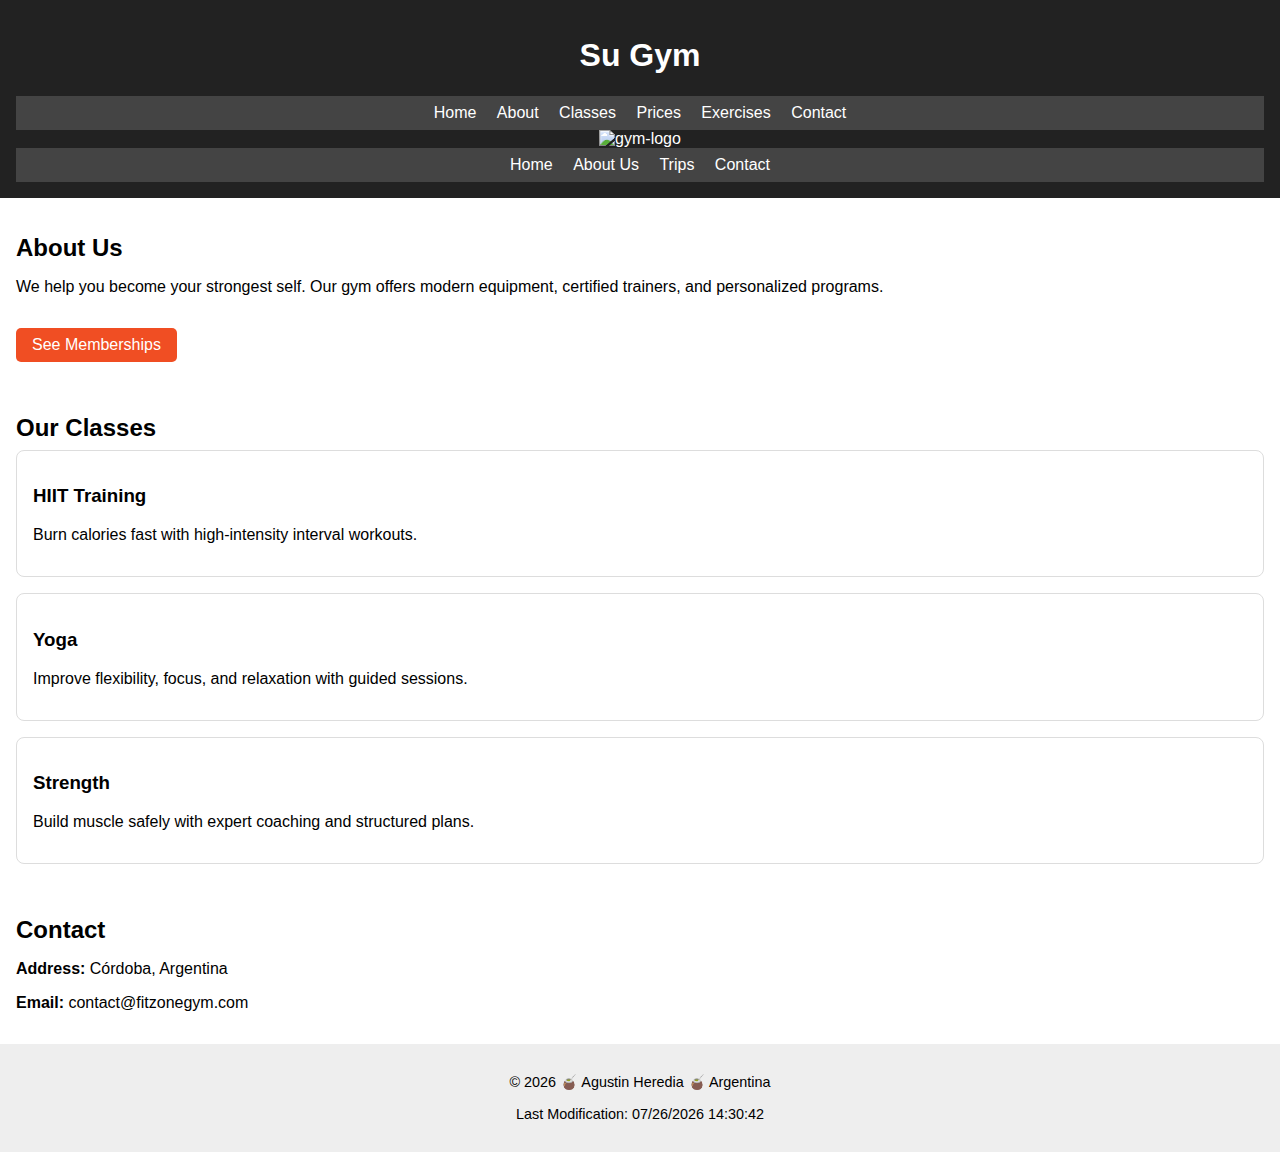
==== project/index.html @ 1d9d1e1b "project development" ====
<!DOCTYPE html>
<html lang="en-US">
<head>
    <meta charset="UTF-8">
    <meta name="viewport" content="width=device-width, initial-scale=1.0">
    <title>WDD 131 – Final Project – Agustin Heredia</title>
    <meta name="description" content="WDD 131 Dynamic Web Fundamentals - Agustin Heredia - Final Project Activity: Local Gym page">
    <meta name="author" content="Agustin Heredia">

    <link rel="stylesheet" href="styles/project.css">
    <link rel="stylesheet" href="styles/project-large.css">

    <link rel="preconnect" href="https://fonts.googleapis.com">
    <link rel="preconnect" href="https://fonts.gstatic.com" crossorigin>
    <link href="https://fonts.googleapis.com/css2?family=Montserrat:ital,wght@0,100..900;1,100..900&family=Open+Sans:ital,wght@0,300..800;1,300..800&family=Roboto&display=swap" rel="stylesheet">

    <script src="scripts/project.js" defer></script>
</head>
<body>
    <header>
        <h1>Su Gym</h1>
        
        <nav>
            <a href="#">Home</a>
            <a href="#">About</a>
            <a href="#">Classes</a>
            <a href="#">Prices</a>
            <a href="#">Exercises</a>
            <a href="#">Contact</a>
        </nav>
        <div class="logo-box">
            <img src="images/rafting_logo.jpg" alt="gym-logo" width="75">
        </div>
        <nav class="main-nav">
            <a href="index.html">Home</a>
            <a href="about.html">About Us</a>
            <a href="trips.html">Trips</a>
            <a href="contact.html">Contact</a>
        </nav>
    </header>
    <main>  
        <section class="section">
                <h2>About Us</h2>
                <p>We help you become your strongest self. Our gym offers modern equipment, certified trainers, and personalized programs.</p>
                <a href="#" class="button">See Memberships</a>
        </section>

        <section class="section">
            <h2>Our Classes</h2>
            <div class="classes">
            <div class="class-box">
                <h3>HIIT Training</h3>
                <p>Burn calories fast with high-intensity interval workouts.</p>
            </div>
            <div class="class-box">
                <h3>Yoga</h3>
                <p>Improve flexibility, focus, and relaxation with guided sessions.</p>
            </div>
            <div class="class-box">
                <h3>Strength</h3>
                <p>Build muscle safely with expert coaching and structured plans.</p>
            </div>
            </div>
        </section>

        <section class="section">
            <h2>Contact</h2>
            <p><strong>Address:</strong> Córdoba, Argentina</p>
            <p><strong>Email:</strong> contact@fitzonegym.com</p>
        </section>

        
    </main>
    <footer>
        <p>&copy; <span id="currentyear"></span> 🧉 Agustin Heredia 🧉 Argentina</p>
        <p id="lastModified"><span id="dateModified"></span></p>
    </footer>
</body>
</html>
---- project/styles/project.css ----
:root {
  --primary-color: #003f7d;
  --secondary-color: #e30613;
  --background-color: #1d1d1d;
  --accent-color: #ecf0f1;
  --text-color: #ffffff;
  --extra-color: #2c3e50;
  --text-color-light: #f0f0f0; 
}
body {
    font-family: Arial, sans-serif;
    margin: 0;
    padding: 0;
}
header {
    background-color: #222;
    color: #fff;
    padding: 1rem;
    text-align: center;
}
nav {
  background-color: #444;
  display: flex;
  flex-direction: column;
  align-items: center;
  padding: 0.5rem 0;
}
nav a {
  color: white;
  text-decoration: none;
  margin: 0.5rem;
}
.section {
  padding: 1rem;
}
.section h2 {
  margin-bottom: 0.5rem;
}
.button {
  display: inline-block;
  padding: 0.5rem 1rem;
  margin-top: 1rem;
  background-color: #f04e23;
  color: white;
  border: none;
  text-align: center;
  cursor: pointer;
  border-radius: 5px;
  text-decoration: none;
}
.classes {
  display: flex;
  flex-direction: column;
  gap: 1rem;
}
.class-box {
  border: 1px solid #ddd;
  padding: 1rem;
  border-radius: 8px;
}
.exercise-list li {
  margin: 0.5rem 0;
}
footer {
  background-color: #eee;
  text-align: center;
  padding: 1rem;
  font-size: 0.9rem;
}
---- project/styles/project-large.css ----
@media screen and (min-width: 768px) {
    :root {
        --primary-color: white;
        --secondary-color: #265279;
        --tertiary-color: rgb(204, 202, 202);
        --accent-color: #292c2eea;
        --accent-color2: rgb(98, 0, 128);
    }

    nav {
        display: block;
    }

    nav ul {
        display: flex;
        justify-content: center;
        background-color: var(--accent-color2);
    }

    nav ul li {
        padding: 1rem;
    }

    nav ul li a:hover {
        color: yellow;
    }

    .gallery {
        grid-template-columns: repeat(3, 1fr);
    }

    #menu-toggle {
        display: none;
    }
    
}
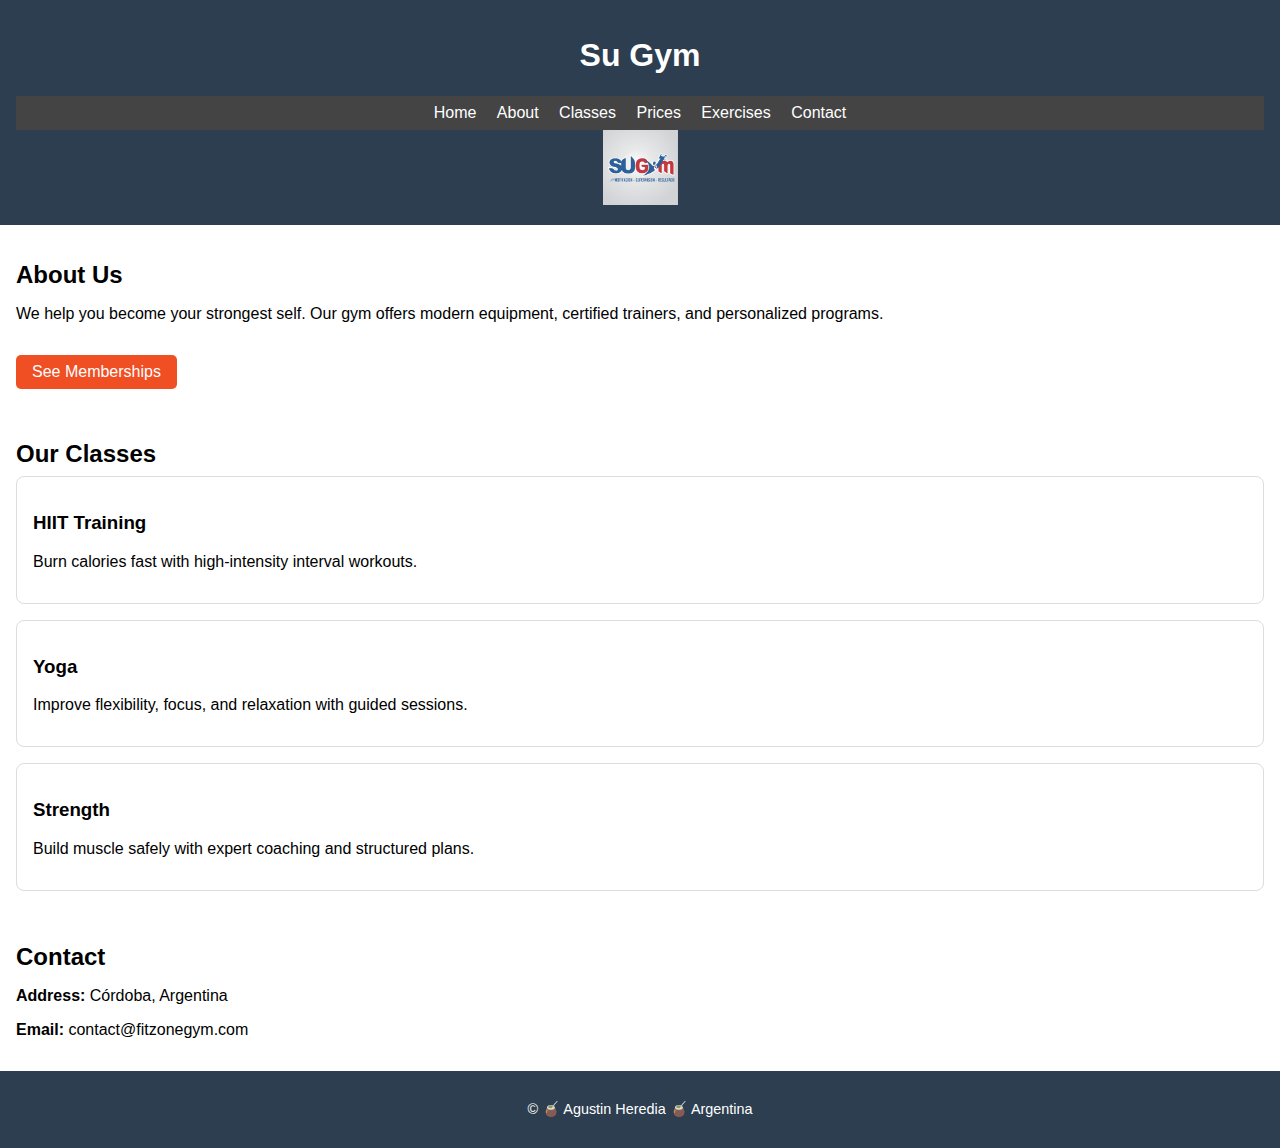
==== commit 08d8f87d: "final page project" ====
--- a/project/index.html
+++ b/project/index.html
@@ -19,24 +19,18 @@
 <body>
     <header>
         <h1>Su Gym</h1>
-        
-        <nav>
+        <nav class="main-nav">
             <a href="#">Home</a>
             <a href="#">About</a>
             <a href="#">Classes</a>
-            <a href="#">Prices</a>
-            <a href="#">Exercises</a>
+            <a href="prices.html">Prices</a>
+            <a href="excercises.html">Exercises</a>
             <a href="#">Contact</a>
         </nav>
         <div class="logo-box">
-            <img src="images/rafting_logo.jpg" alt="gym-logo" width="75">
+            <img src="images/logo.jpg" alt="gym-logo" width="75">
         </div>
-        <nav class="main-nav">
-            <a href="index.html">Home</a>
-            <a href="about.html">About Us</a>
-            <a href="trips.html">Trips</a>
-            <a href="contact.html">Contact</a>
-        </nav>
+        
     </header>
     <main>  
         <section class="section">
--- a/project/styles/project.css
+++ b/project/styles/project.css
@@ -13,7 +13,7 @@
     padding: 0;
 }
 header {
-    background-color: #222;
+    background-color: var(--extra-color);
     color: #fff;
     padding: 1rem;
     text-align: center;
@@ -62,8 +62,252 @@
   margin: 0.5rem 0;
 }
 footer {
-  background-color: #eee;
+  background-color: var(--extra-color);
   text-align: center;
   padding: 1rem;
   font-size: 0.9rem;
-}
+  color: white;
+}
+
+
+
+/* Responsive Styles */
+@media screen and (min-width: 768px) {
+    :root {
+        --primary-color: white;
+        --secondary-color: #265279;
+        --tertiary-color: rgb(204, 202, 202);
+        --accent-color: #292c2eea;
+        --accent-color2: rgb(98, 0, 128);
+    }
+
+    nav {
+        display: block;
+    }
+
+    nav ul {
+        display: flex;
+        justify-content: center;
+        background-color: var(--accent-color2);
+    }
+
+    nav ul li {
+        padding: 1rem;
+    }
+
+    nav ul li a:hover {
+        color: yellow;
+    }
+
+    .gallery {
+        grid-template-columns: repeat(3, 1fr);
+    }
+
+    #menu-toggle {
+        display: none;
+    }
+}
+/* Compare this snippet from project/styles/project-large.css: */
+
+/* exercise cards */
+.card-container {
+  display: flex;
+  flex-wrap: wrap;
+  justify-content: center;
+  gap: 1.5rem;
+  padding: 2rem;
+}
+
+.card {
+  background: #fff;
+  border: 2px solid #eee;
+  border-radius: 12px;
+  width: 300px;
+  padding: 1.5rem;
+  box-shadow: 0 4px 10px rgba(0, 0, 0, 0.1);
+  transition: transform 0.2s ease;
+}
+
+.card:hover {
+  transform: scale(1.03);
+}
+
+.card h2 {
+  font-size: 1.5rem;
+  margin-bottom: 0.5rem;
+}
+
+.card p {
+  margin: 0.2rem 0;
+  font-size: 0.95rem;
+}
+
+
+/* GYM SCHEDULE */
+.gym-packs {
+  padding: 2em;
+  background-color: var(--text-color-light);
+  border-radius: 5px;
+  margin: 40px 0;
+  size-adjust: auto;
+  max-width: 100%;
+}
+.gym-packs h2 {
+  text-align: center;
+  margin-bottom: 2rem;
+}
+th, td {
+  min-width: 120px;
+  padding: 1rem;
+  text-align: left;
+  border-bottom: 1px solid var(--text-color-light);
+  font-family: 'Roboto', sans-serif;
+}
+table {
+  width: 100%;
+  border-collapse: collapse;
+  background-color: white;
+  border-radius: 8px;
+  overflow: hidden;
+}
+th {
+  background-color: var(--secondary-color);
+  color: white;
+  font-size: 1.1rem;
+  font-family: 'Roboto', sans-serif;
+  font-weight: 700;
+}
+tr:nth-child(even) {
+  background-color: rgb(190, 216, 224);
+}
+tr:hover {
+  background-color: var(--extra-color);
+  color: white;
+}
+@media screen and (max-width: 768px) {
+    .gym-packs {
+        padding: 1em;
+    }
+    .gym-packs h2 {
+        font-size: 1.5rem;
+    }
+    th, td {
+        font-size: 0.9rem;
+    }
+    table {
+        font-size: 0.8rem;
+    }
+    .card-container {
+        flex-direction: column;
+        align-items: center;
+    }
+}
+
+
+
+
+/* GYM FORM (prices page) */
+form {
+  background-color: var(--text-color-light);
+  padding: 2rem;
+  padding-top: 0%;
+  padding-bottom: 0%;
+  text-align: left;
+  display: flex;
+  flex-direction: column;
+}
+.formreview label {
+  display: block;
+  padding-top: 1rem;
+}
+.formreview input[type="text"],
+.formreview input[type="date"],
+.formreview select,
+.formreview textarea
+{
+  display: block;
+  padding: .75rem;
+  border: 1px solid #ccc;
+  border-radius: 5px;
+  width: 100%;
+  max-width: 400px;
+}
+.formreview input[type="checkbox"] {
+  margin-right: 5px;
+  padding-top: 0% ;
+}
+.italic {
+  color: var(--background-color);
+  font-style: italic;
+  font-size: small;
+}
+.italic a {
+  font-weight: bold;
+}
+.formreview input[type="submit"]{
+  max-width: 400px;
+  padding: .75rem;
+  border-radius: 10px;
+  margin: 2rem 0%;
+  font-size: large;
+  background-color: beige;
+  font-weight: bold;
+}
+.signup-form h2 {
+  text-align: center;
+  margin-bottom: 2rem;
+  margin-top: 3rem;
+  font-weight: 900;
+}
+
+/* stars */
+input[type="radio"] {
+	display: none;
+	position: relative;
+	caret-color: rgba(0, 0, 0, 0);
+}
+.stars {
+	display: flex;
+	flex-direction: row-reverse;
+	justify-content: left;
+}
+.stars > label {
+	color: #e30613;
+	width: 30px;
+	height: 30px;
+	font-size: 2rem;
+	margin-left: 5px;
+	display: flex;
+	align-items: center;
+	caret-color: rgba(0, 0, 0, 0); /* remove blinking cursor*/
+    padding-top: 0%;
+    margin-top: 0;
+}
+.stars > label:hover {
+	color: #000;
+}
+.stars > label::before {
+	content: "\2606";
+}
+.stars input:checked ~ label::before {
+	content: "\2605";
+}
+
+/* Review page */
+.review {
+  display: flex;
+  flex-direction: column;
+  align-items: center;
+  text-align: center;
+  padding: 1rem;
+  background-color: var(--text-color-light);
+  margin-bottom: 1rem;
+  border-radius: 10px;
+}
+#reviewhome {
+  padding: 1rem;
+  margin-bottom: 1rem;
+  color: navy;
+  font-weight: 900;
+  font-size: large;
+}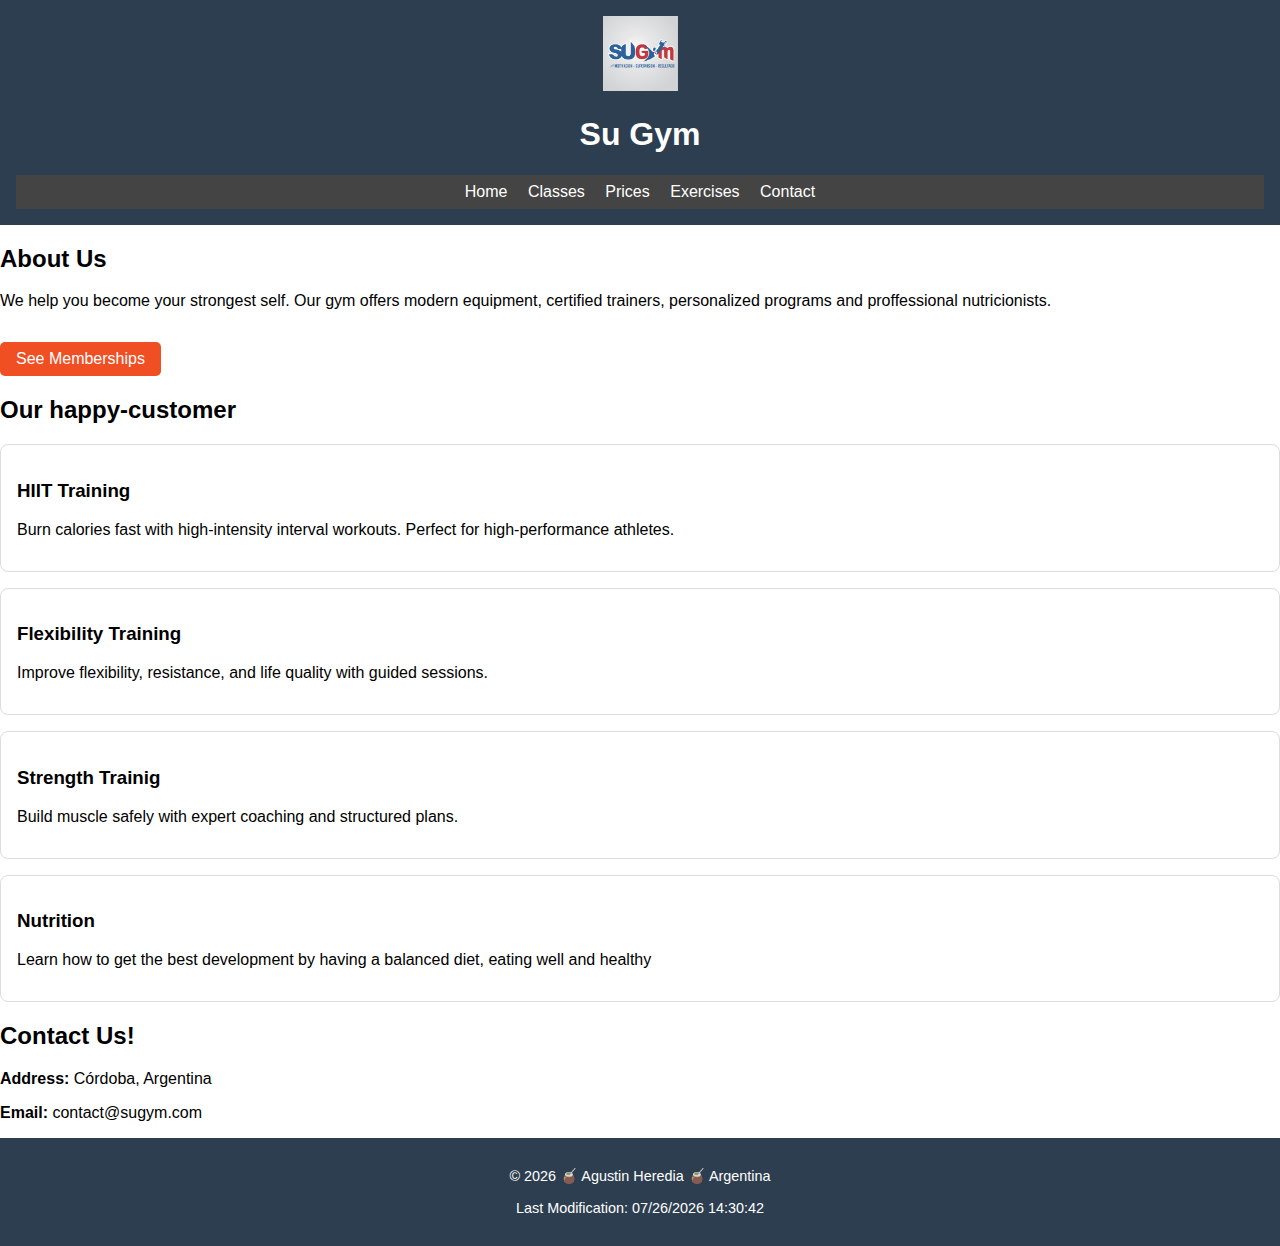
==== commit 126b9880: "nav done" ====
--- a/project/index.html
+++ b/project/index.html
@@ -18,52 +18,50 @@
 </head>
 <body>
     <header>
-        <h1>Su Gym</h1>
+        <div class="logo-box">
+            <img src="images/logo.jpg" alt="gym-logo" width="75">
+            <h1>Su Gym</h1>
+        </div>
         <nav class="main-nav">
-            <a href="#">Home</a>
-            <a href="#">About</a>
-            <a href="#">Classes</a>
+            <a href="index.html">Home</a>
+            <a href="classes.html">Classes</a>
             <a href="prices.html">Prices</a>
             <a href="excercises.html">Exercises</a>
-            <a href="#">Contact</a>
+            <a href="contact.html">Contact</a>
         </nav>
-        <div class="logo-box">
-            <img src="images/logo.jpg" alt="gym-logo" width="75">
-        </div>
-        
     </header>
     <main>  
-        <section class="section">
+        <section class="aboutus">
                 <h2>About Us</h2>
-                <p>We help you become your strongest self. Our gym offers modern equipment, certified trainers, and personalized programs.</p>
-                <a href="#" class="button">See Memberships</a>
+                <p>We help you become your strongest self. Our gym offers modern equipment, certified trainers, personalized programs and proffessional nutricionists.</p>
+                <a href="prices.html" class="button">See Memberships</a>
         </section>
-
-        <section class="section">
-            <h2>Our Classes</h2>
+        <section class="happy-customer">
+            <h2>Our happy-customer</h2>
             <div class="classes">
             <div class="class-box">
                 <h3>HIIT Training</h3>
-                <p>Burn calories fast with high-intensity interval workouts.</p>
+                <p>Burn calories fast with high-intensity interval workouts. Perfect for high-performance athletes.</p>
             </div>
             <div class="class-box">
-                <h3>Yoga</h3>
-                <p>Improve flexibility, focus, and relaxation with guided sessions.</p>
+                <h3>Flexibility Training</h3>
+                <p>Improve flexibility, resistance, and life quality with guided sessions.</p>
             </div>
             <div class="class-box">
-                <h3>Strength</h3>
+                <h3>Strength Trainig</h3>
                 <p>Build muscle safely with expert coaching and structured plans.</p>
+            </div>
+            <div class="class-box">
+                <h3>Nutrition</h3>
+                <p>Learn how to get the best development by having a balanced diet, eating well and healthy</p>
             </div>
             </div>
         </section>
-
-        <section class="section">
-            <h2>Contact</h2>
+        <section class="easy-contact">
+            <h2>Contact Us!</h2>
             <p><strong>Address:</strong> Córdoba, Argentina</p>
-            <p><strong>Email:</strong> contact@fitzonegym.com</p>
+            <p><strong>Email:</strong> contact@sugym.com</p>
         </section>
-
-        
     </main>
     <footer>
         <p>&copy; <span id="currentyear"></span> 🧉 Agustin Heredia 🧉 Argentina</p>
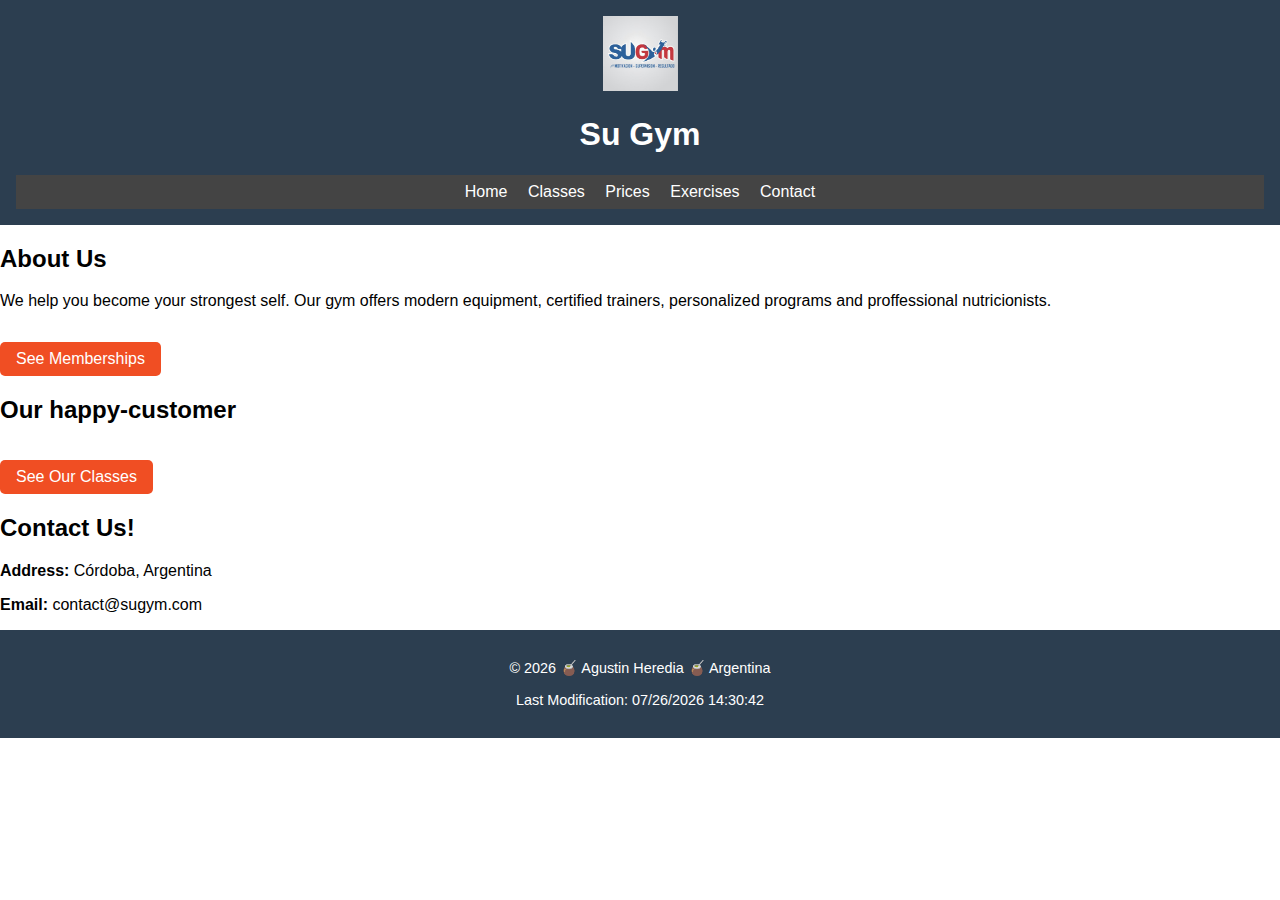
==== commit 64140792: "extrass" ====
--- a/project/index.html
+++ b/project/index.html
@@ -35,27 +35,13 @@
                 <h2>About Us</h2>
                 <p>We help you become your strongest self. Our gym offers modern equipment, certified trainers, personalized programs and proffessional nutricionists.</p>
                 <a href="prices.html" class="button">See Memberships</a>
-        </section>
-        <section class="happy-customer">
-            <h2>Our happy-customer</h2>
-            <div class="classes">
-            <div class="class-box">
-                <h3>HIIT Training</h3>
-                <p>Burn calories fast with high-intensity interval workouts. Perfect for high-performance athletes.</p>
-            </div>
-            <div class="class-box">
-                <h3>Flexibility Training</h3>
-                <p>Improve flexibility, resistance, and life quality with guided sessions.</p>
-            </div>
-            <div class="class-box">
-                <h3>Strength Trainig</h3>
-                <p>Build muscle safely with expert coaching and structured plans.</p>
-            </div>
-            <div class="class-box">
-                <h3>Nutrition</h3>
-                <p>Learn how to get the best development by having a balanced diet, eating well and healthy</p>
-            </div>
-            </div>
+            </section>
+            <section class="happy-customer">
+                <h2>Our happy-customer</h2>
+                <div class="customers">
+                    
+                </div>
+                <a href="classes.html" class="button" id="classes-button">See Our Classes</a>
         </section>
         <section class="easy-contact">
             <h2>Contact Us!</h2>
--- a/project/styles/project.css
+++ b/project/styles/project.css
@@ -310,4 +310,46 @@
   color: navy;
   font-weight: 900;
   font-size: large;
-}+}
+
+
+
+/* CANTACT PAGE */
+/* EMPLOYESS */
+.employee-profiles h2 {
+  position: relative;
+  display: block;
+  text-align: center;
+}
+.employee-cards {
+  display: grid;
+  grid-template-columns: repeat(auto-fit, minmax(200px, 1fr));
+  gap: 2em;
+  padding: 1em;
+  
+}
+.employee-cards figure {
+  text-align: center;
+  border: thin #c0c0c0 solid;
+  display: grid;
+  flex-flow: column;
+  padding: 5px;
+  max-width: 210px;
+  margin: 0;
+}
+.employee-cards figure img {
+  width: 200px;
+  height: 200px;
+  border-radius: 50%;
+  object-fit: cover;
+  border: 3px solid var(--primary-color);
+  object-position: center;
+}
+.employee-cards figcaption {
+  margin-top: 1em;
+  background-color: #222;
+  color: #fff;
+  font: italic smaller sans-serif;
+  padding: 3px;
+  text-align: center;
+}
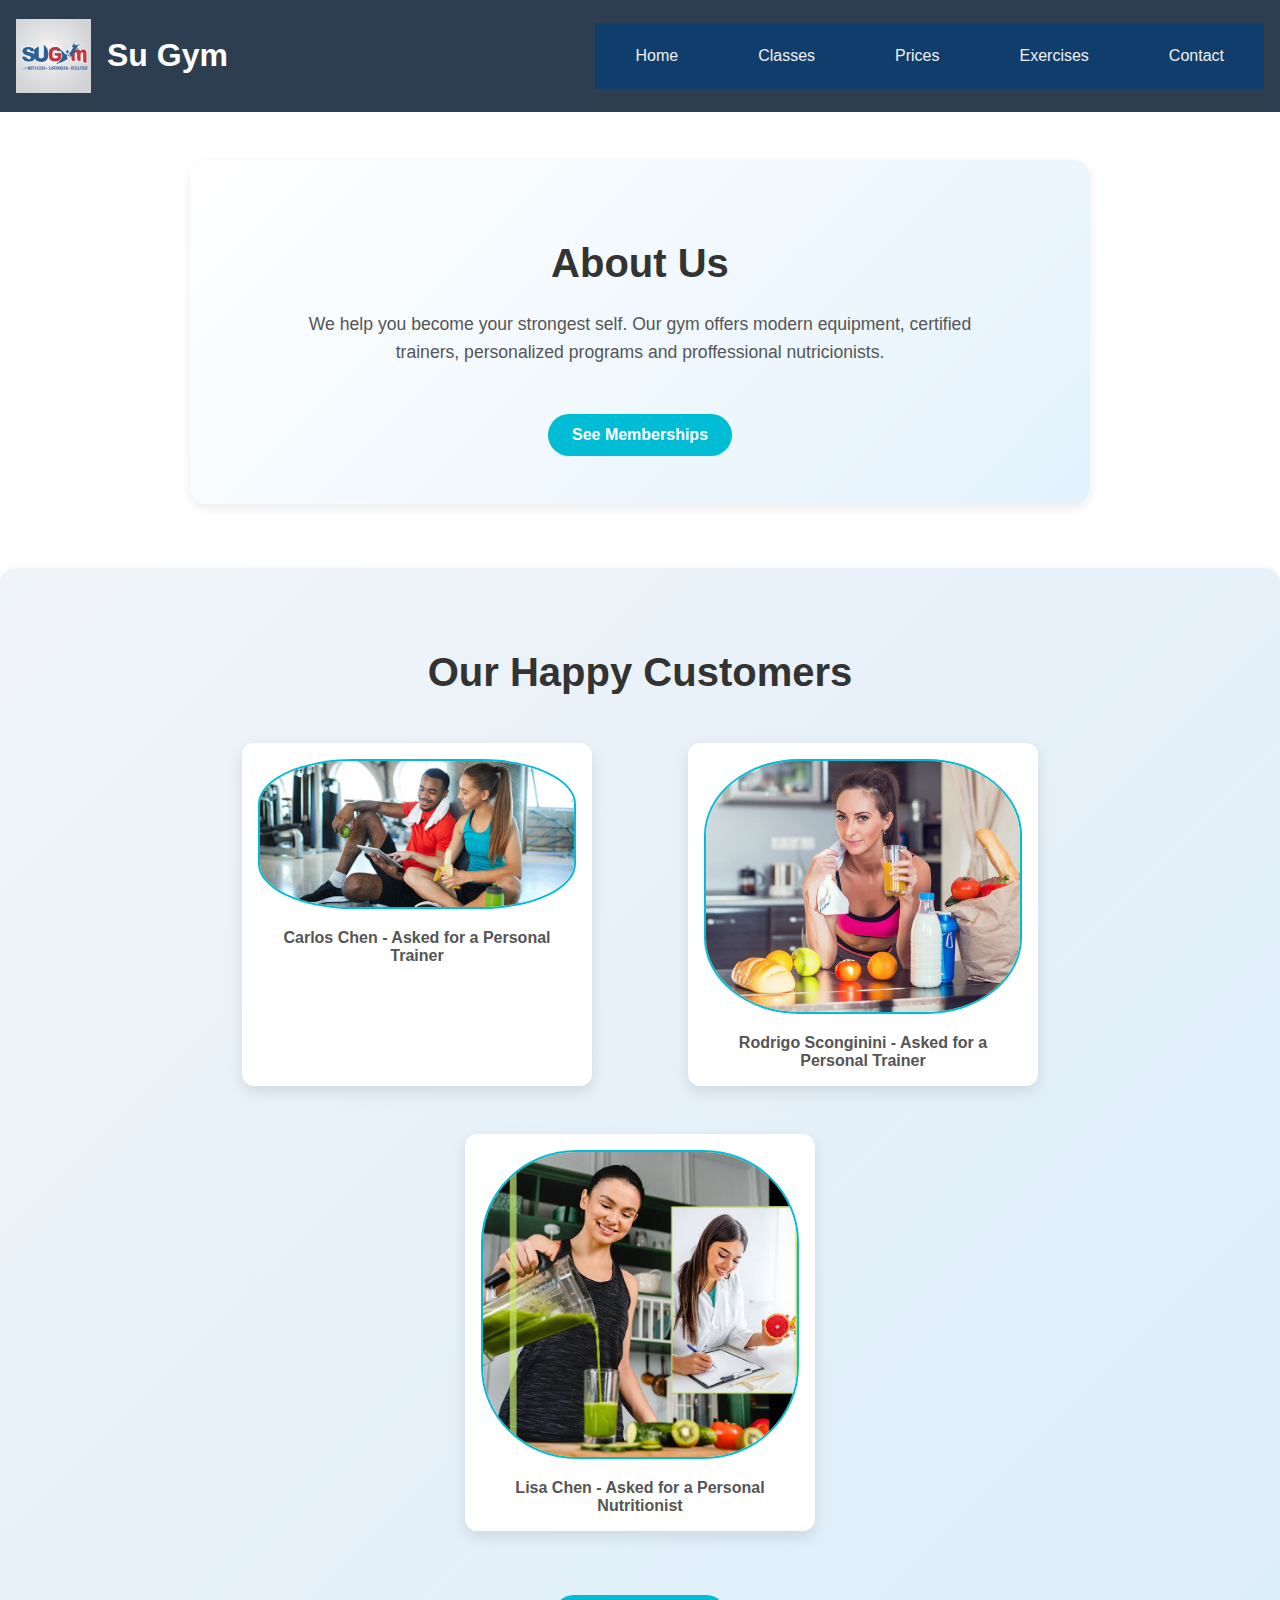
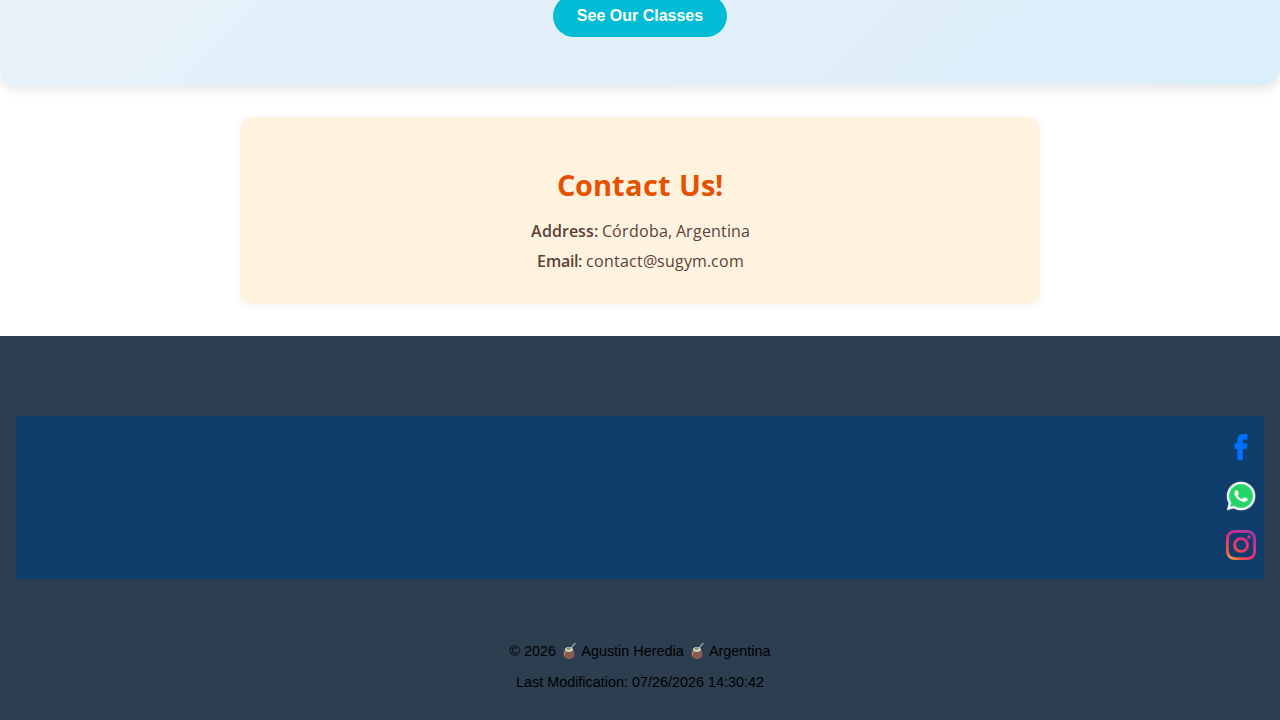
==== commit cef18d55: "extra" ====
--- a/project/index.html
+++ b/project/index.html
@@ -9,6 +9,7 @@
 
     <link rel="stylesheet" href="styles/project.css">
     <link rel="stylesheet" href="styles/project-large.css">
+    <link rel="stylesheet" href="styles/index-page.css">
 
     <link rel="preconnect" href="https://fonts.googleapis.com">
     <link rel="preconnect" href="https://fonts.gstatic.com" crossorigin>
@@ -22,12 +23,15 @@
             <img src="images/logo.jpg" alt="gym-logo" width="75">
             <h1>Su Gym</h1>
         </div>
-        <nav class="main-nav">
-            <a href="index.html">Home</a>
-            <a href="classes.html">Classes</a>
-            <a href="prices.html">Prices</a>
-            <a href="excercises.html">Exercises</a>
-            <a href="contact.html">Contact</a>
+        <nav class="main-nav" id="main-nav">
+            <button id="hamburger-btn" aria-label="Toggle Menu">☰</button>
+            <ul id="primary-nav">
+                <li><a href="index.html">Home</a></li>
+                <li><a href="classes.html">Classes</a></li>
+                <li><a href="prices.html">Prices</a></li>
+                <li><a href="excercises.html">Exercises</a></li>
+                <li><a href="contact.html">Contact</a></li>
+            </ul>
         </nav>
     </header>
     <main>  
@@ -37,9 +41,20 @@
                 <a href="prices.html" class="button">See Memberships</a>
             </section>
             <section class="happy-customer">
-                <h2>Our happy-customer</h2>
+                <h2>Our Happy Customers</h2>
                 <div class="customers">
-                    
+                    <figure id="customer1">
+                        <img src="images/personal_trainer_wcustomer.jpg" alt="Carlos Chen">
+                        <figcaption>Carlos Chen - Asked for a Personal Trainer</figcaption>
+                    </figure>
+                    <figure id="customer2">
+                        <img src="images/eating_fruits.jpg" alt="Rodrigo Sconginini">
+                        <figcaption>Rodrigo Sconginini - Asked for a Personal Trainer</figcaption>
+                    </figure>
+                    <figure id="customer3">
+                        <img src="images/nutrition.jpg" alt="Lisa Chen">
+                        <figcaption>Lisa Chen - Asked for a Personal Nutritionist</figcaption>
+                    </figure>
                 </div>
                 <a href="classes.html" class="button" id="classes-button">See Our Classes</a>
         </section>
@@ -50,8 +65,25 @@
         </section>
     </main>
     <footer>
-        <p>&copy; <span id="currentyear"></span> 🧉 Agustin Heredia 🧉 Argentina</p>
-        <p id="lastModified"><span id="dateModified"></span></p>
+        <section class="sociallinks">
+            <div class="sociallinks">
+                <nav class="sociallinks"> 
+                    <a href="https://facebook.com"> 
+                        <img src="images/logo_fb.png" alt="Facebook" width="30"> 
+                    </a> 
+                    <a href="https://wa.me/"> 
+                        <img src="images/logo_wsp.png" alt="WhatsApp" width="30"> 
+                    </a> 
+                    <a href="https://instagram.com"> 
+                        <img src="images/logo_ig.png" alt="Instagram" width="30"> 
+                    </a> 
+                </nav>
+            </div>
+        </section>
+        <section class="dates">
+            <p>&copy; <span id="currentyear"></span> 🧉 Agustin Heredia 🧉 Argentina</p>
+            <p id="lastModified"><span id="dateModified"></span></p>
+        </section>
     </footer>
 </body>
 </html>
--- a/project/styles/project.css
+++ b/project/styles/project.css
@@ -6,6 +6,11 @@
   --text-color: #ffffff;
   --extra-color: #2c3e50;
   --text-color-light: #f0f0f0; 
+}
+
+/* Global Styles */
+* {
+    box-sizing: border-box;
 }
 body {
     font-family: Arial, sans-serif;
@@ -66,290 +71,48 @@
   text-align: center;
   padding: 1rem;
   font-size: 0.9rem;
-  color: white;
 }
-
-
-
-/* Responsive Styles */
-@media screen and (min-width: 768px) {
-    :root {
-        --primary-color: white;
-        --secondary-color: #265279;
-        --tertiary-color: rgb(204, 202, 202);
-        --accent-color: #292c2eea;
-        --accent-color2: rgb(98, 0, 128);
-    }
-
-    nav {
-        display: block;
-    }
-
-    nav ul {
-        display: flex;
-        justify-content: center;
-        background-color: var(--accent-color2);
-    }
-
-    nav ul li {
-        padding: 1rem;
-    }
-
-    nav ul li a:hover {
-        color: yellow;
-    }
-
-    .gallery {
-        grid-template-columns: repeat(3, 1fr);
-    }
-
-    #menu-toggle {
-        display: none;
-    }
-}
-/* Compare this snippet from project/styles/project-large.css: */
-
-/* exercise cards */
-.card-container {
+footer .sociallink {
   display: flex;
-  flex-wrap: wrap;
   justify-content: center;
-  gap: 1.5rem;
-  padding: 2rem;
-}
-
-.card {
-  background: #fff;
-  border: 2px solid #eee;
-  border-radius: 12px;
-  width: 300px;
-  padding: 1.5rem;
-  box-shadow: 0 4px 10px rgba(0, 0, 0, 0.1);
-  transition: transform 0.2s ease;
-}
-
-.card:hover {
-  transform: scale(1.03);
-}
-
-.card h2 {
-  font-size: 1.5rem;
-  margin-bottom: 0.5rem;
-}
-
-.card p {
-  margin: 0.2rem 0;
-  font-size: 0.95rem;
-}
-
-
-/* GYM SCHEDULE */
-.gym-packs {
-  padding: 2em;
-  background-color: var(--text-color-light);
-  border-radius: 5px;
-  margin: 40px 0;
-  size-adjust: auto;
-  max-width: 100%;
-}
-.gym-packs h2 {
-  text-align: center;
-  margin-bottom: 2rem;
-}
-th, td {
-  min-width: 120px;
-  padding: 1rem;
-  text-align: left;
-  border-bottom: 1px solid var(--text-color-light);
-  font-family: 'Roboto', sans-serif;
-}
-table {
-  width: 100%;
-  border-collapse: collapse;
-  background-color: white;
-  border-radius: 8px;
-  overflow: hidden;
-}
-th {
-  background-color: var(--secondary-color);
-  color: white;
-  font-size: 1.1rem;
-  font-family: 'Roboto', sans-serif;
-  font-weight: 700;
-}
-tr:nth-child(even) {
-  background-color: rgb(190, 216, 224);
-}
-tr:hover {
-  background-color: var(--extra-color);
-  color: white;
-}
-@media screen and (max-width: 768px) {
-    .gym-packs {
-        padding: 1em;
-    }
-    .gym-packs h2 {
-        font-size: 1.5rem;
-    }
-    th, td {
-        font-size: 0.9rem;
-    }
-    table {
-        font-size: 0.8rem;
-    }
-    .card-container {
-        flex-direction: column;
-        align-items: center;
-    }
+  gap: 1rem;
+  margin-top: 1rem;
+  
 }
 
 
 
 
-/* GYM FORM (prices page) */
-form {
-  background-color: var(--text-color-light);
-  padding: 2rem;
-  padding-top: 0%;
-  padding-bottom: 0%;
-  text-align: left;
+
+
+/* NAV EDITS */
+/* --- NAVBAR BASE STYLES --- */
+.navbar {
   display: flex;
-  flex-direction: column;
+  justify-content: space-between;
+  align-items: center;
+  padding: 15px 30px;
+  background-color: #333;
+  color: white;
 }
-.formreview label {
-  display: block;
-  padding-top: 1rem;
-}
-.formreview input[type="text"],
-.formreview input[type="date"],
-.formreview select,
-.formreview textarea
-{
-  display: block;
-  padding: .75rem;
-  border: 1px solid #ccc;
-  border-radius: 5px;
-  width: 100%;
-  max-width: 400px;
-}
-.formreview input[type="checkbox"] {
-  margin-right: 5px;
-  padding-top: 0% ;
-}
-.italic {
-  color: var(--background-color);
-  font-style: italic;
-  font-size: small;
-}
-.italic a {
+
+.logo {
+  font-size: 24px;
   font-weight: bold;
 }
-.formreview input[type="submit"]{
-  max-width: 400px;
-  padding: .75rem;
-  border-radius: 10px;
-  margin: 2rem 0%;
-  font-size: large;
-  background-color: beige;
-  font-weight: bold;
-}
-.signup-form h2 {
-  text-align: center;
-  margin-bottom: 2rem;
-  margin-top: 3rem;
-  font-weight: 900;
+
+.nav-list {
+  list-style: none;
+  display: flex;
+  gap: 20px;
 }
 
-/* stars */
-input[type="radio"] {
-	display: none;
-	position: relative;
-	caret-color: rgba(0, 0, 0, 0);
-}
-.stars {
-	display: flex;
-	flex-direction: row-reverse;
-	justify-content: left;
-}
-.stars > label {
-	color: #e30613;
-	width: 30px;
-	height: 30px;
-	font-size: 2rem;
-	margin-left: 5px;
-	display: flex;
-	align-items: center;
-	caret-color: rgba(0, 0, 0, 0); /* remove blinking cursor*/
-    padding-top: 0%;
-    margin-top: 0;
-}
-.stars > label:hover {
-	color: #000;
-}
-.stars > label::before {
-	content: "\2606";
-}
-.stars input:checked ~ label::before {
-	content: "\2605";
+.nav-list li a {
+  color: white;
+  text-decoration: none;
+  transition: color 0.3s ease;
 }
 
-/* Review page */
-.review {
-  display: flex;
-  flex-direction: column;
-  align-items: center;
-  text-align: center;
-  padding: 1rem;
-  background-color: var(--text-color-light);
-  margin-bottom: 1rem;
-  border-radius: 10px;
-}
-#reviewhome {
-  padding: 1rem;
-  margin-bottom: 1rem;
-  color: navy;
-  font-weight: 900;
-  font-size: large;
-}
-
-
-
-/* CANTACT PAGE */
-/* EMPLOYESS */
-.employee-profiles h2 {
-  position: relative;
-  display: block;
-  text-align: center;
-}
-.employee-cards {
-  display: grid;
-  grid-template-columns: repeat(auto-fit, minmax(200px, 1fr));
-  gap: 2em;
-  padding: 1em;
-  
-}
-.employee-cards figure {
-  text-align: center;
-  border: thin #c0c0c0 solid;
-  display: grid;
-  flex-flow: column;
-  padding: 5px;
-  max-width: 210px;
-  margin: 0;
-}
-.employee-cards figure img {
-  width: 200px;
-  height: 200px;
-  border-radius: 50%;
-  object-fit: cover;
-  border: 3px solid var(--primary-color);
-  object-position: center;
-}
-.employee-cards figcaption {
-  margin-top: 1em;
-  background-color: #222;
-  color: #fff;
-  font: italic smaller sans-serif;
-  padding: 3px;
-  text-align: center;
-}
+.nav-list li a:hover {
+  color: #ffaa00;
+}--- a/project/styles/project-large.css
+++ b/project/styles/project-large.css
@@ -1,3 +1,82 @@
+:root {
+    --primary-color: #003f7d;
+    --secondary-color: #e30613;
+    --background-color: #1d1d1d;
+    --accent-color: #ecf0f1;
+    --text-color: #ffffff;
+    --extra-color: #2c3e50;
+    --text-color-light: #f0f0f0; 
+}
+
+/* Global Styles */
+* {
+    box-sizing: border-box;
+}
+body {
+    font-family: Arial, sans-serif;
+    margin: 0;
+    padding: 0;
+}
+
+/* Header & Navigation */
+header {
+    background-color: var(--extra-color);
+    color: #fff;
+    padding: 1rem;
+    display: flex;
+    justify-content: space-between;
+    align-items: center;
+    text-align: center;
+}
+.logo-box {
+    display: flex;
+    align-items: center;
+    gap: 1rem;
+}
+nav {
+    background-color: #003e7d9f;
+    display: flex;
+    flex-direction: column;
+    align-items: flex-end;
+    padding: 0.5rem 0;
+}
+
+/* Hamburger Menu Styles */
+#hamburger-btn {
+    display: block;
+    background: none;
+    border: none;
+    color: white;
+    font-size: 1.5rem;
+    cursor: pointer;
+    padding: 0.5rem;
+}
+#primary-nav {
+    display: flex;
+    flex-direction: column;
+    list-style: none;
+    padding: 0;
+    margin: 0;
+    background-color: #444;
+    width: 100%;
+    max-height: 0;
+    overflow: hidden;
+    transition: max-height 0.3s ease-out;
+}
+#primary-nav.show {
+    max-height: 500px;
+}
+#primary-nav li {
+    padding: 0.5rem 1rem;
+}
+#primary-nav a {
+    color: white;
+    text-decoration: none;
+    display: block;
+    padding: 0.5rem 0;
+}
+
+/* Desktop Styles */
 @media screen and (min-width: 768px) {
     :root {
         --primary-color: white;
@@ -6,31 +85,59 @@
         --accent-color: #292c2eea;
         --accent-color2: rgb(98, 0, 128);
     }
+    #hamburger-btn {
+        display: none;
+        
+    }
+    #primary-nav {
+        max-height: none;
+        display: flex;
+        flex-direction: row;
+        justify-content: center;
+        background-color: transparent;
+    }
+    #primary-nav li {
+        padding: 0 1rem;
+        font-size: 900;
+    }
+    #primary-nav a {
+        color: var(--text-color-light);
+        text-decoration: none;
+        padding: 0.5rem 1rem;
+    }
+    #primary-nav a:hover {
+        color: yellow;
+    }
+    
 
-    nav {
-        display: block;
-    }
-
-    nav ul {
-        display: flex;
-        justify-content: center;
-        background-color: var(--accent-color2);
-    }
 
     nav ul li {
         padding: 1rem;
     }
-
     nav ul li a:hover {
         color: yellow;
     }
-
     .gallery {
         grid-template-columns: repeat(3, 1fr);
     }
+}
 
-    #menu-toggle {
-        display: none;
-    }
-    
-}+/* Rest of your existing CSS below */
+.section {
+  padding: 1rem;
+}
+.section h2 {
+  margin-bottom: 0.5rem;
+}
+.button {
+  display: inline-block;
+  padding: 0.5rem 1rem;
+  margin-top: 1rem;
+  background-color: #f04e23;
+  color: white;
+  border: none;
+  text-align: center;
+  cursor: pointer;
+  border-radius: 5px;
+  text-decoration: none;
+}
--- a/project/styles/index-page.css
+++ b/project/styles/index-page.css
@@ -0,0 +1,139 @@
+:root {
+    --primary-color: #003f7d;
+    --secondary-color: #e30613;
+    --background-color: #1d1d1d;
+    --accent-color: #ecf0f1;
+    --text-color: #ffffff;
+    --extra-color: #2c3e50;
+    --text-color-light: #f0f0f0; 
+}
+
+/* INDEX page */
+/* Customers Section */
+.happy-customer {
+  background: linear-gradient(135deg, #f0f4f8, #dceefb);
+  padding: 3rem 2rem;
+  text-align: center;
+  border-radius: 16px;
+  box-shadow: 0 4px 12px rgba(0, 0, 0, 0.1);
+}
+.happy-customer h2 {
+  font-size: 2.5rem;
+  margin-bottom: 2rem;
+  color: #333;
+  font-weight: 700;
+}
+.customers {
+  display: flex;
+  justify-content: center;
+  gap: 1rem;
+  flex-wrap: wrap;
+  margin-bottom: 2rem;
+}
+.customers figure {
+  background-color: white;
+  border-radius: 12px;
+  box-shadow: 0 6px 16px rgba(0, 0, 0, 0.1);
+  padding: 1rem;
+  max-width: 350px;
+  transition: transform 0.3s ease, box-shadow 0.3s ease;
+}
+.customers figure:hover {
+  transform: translateY(-5px);
+  box-shadow: 0 8px 24px rgba(0, 0, 0, 0.2);
+}
+.customers img {
+  width: 100%;
+  height: auto;
+  border-radius: 30%;
+  margin-bottom: 1rem;
+  border: 2px solid #00bcd4;
+}
+.customers figcaption {
+  font-weight: 600;
+  font-size: 1rem;
+  color: #555;
+}
+
+/* Button */
+#classes-button {
+  display: inline-block;
+  background-color: #00bcd4;
+  color: white;
+  padding: 0.75rem 1.5rem;
+  border-radius: 50px;
+  text-decoration: none;
+  font-weight: bold;
+  transition: background-color 0.3s ease, transform 0.2s ease;
+}
+#classes-button:hover {
+  background-color: #0097a7;
+  transform: scale(1.05);
+}
+
+/* About Us section */
+.aboutus {
+  background: linear-gradient(135deg, #ffffff, #e3f2fd);
+  padding: 3rem 2rem;
+  text-align: center;
+  border-radius: 16px;
+  margin: 3rem auto;
+  max-width: 900px;
+  box-shadow: 0 4px 12px rgba(0, 0, 0, 0.08);
+}
+.aboutus h2 {
+  font-size: 2.5rem;
+  color: #333;
+  margin-bottom: 1.5rem;
+  font-weight: 700;
+}
+.aboutus p {
+  font-size: 1.1rem;
+  line-height: 1.6;
+  color: #555;
+  margin-bottom: 2rem;
+  max-width: 700px;
+  margin-left: auto;
+  margin-right: auto;
+}
+.aboutus .button {
+  background-color: #00bcd4;
+  color: #fff;
+  padding: 0.75rem 1.5rem;
+  border-radius: 50px;
+  text-decoration: none;
+  font-weight: bold;
+  transition: background-color 0.3s ease, transform 0.2s ease;
+}
+.aboutus .button:hover {
+  background-color: #0097a7;
+  transform: scale(1.05);
+}
+section {
+  margin-top: 4rem;
+}
+
+/* Easy conctact */
+.easy-contact {
+  background-color: #fff3e0; /* color suave y cálido */
+  padding: 1.5rem 2rem;
+  margin: 2rem auto;
+  max-width: 800px;
+  border-radius: 12px;
+  box-shadow: 0 2px 8px rgba(0, 0, 0, 0.05);
+  text-align: center;
+  color: #5d4037;
+  font-family: 'Open Sans', sans-serif;
+}
+.easy-contact h2 {
+  font-size: 1.8rem;
+  color: #e65100;
+  margin-bottom: 1rem;
+}
+.easy-contact p {
+  margin: 0.5rem 0;
+  font-size: 1rem;
+}
+.easy-contact strong {
+  font-weight: 600;
+}